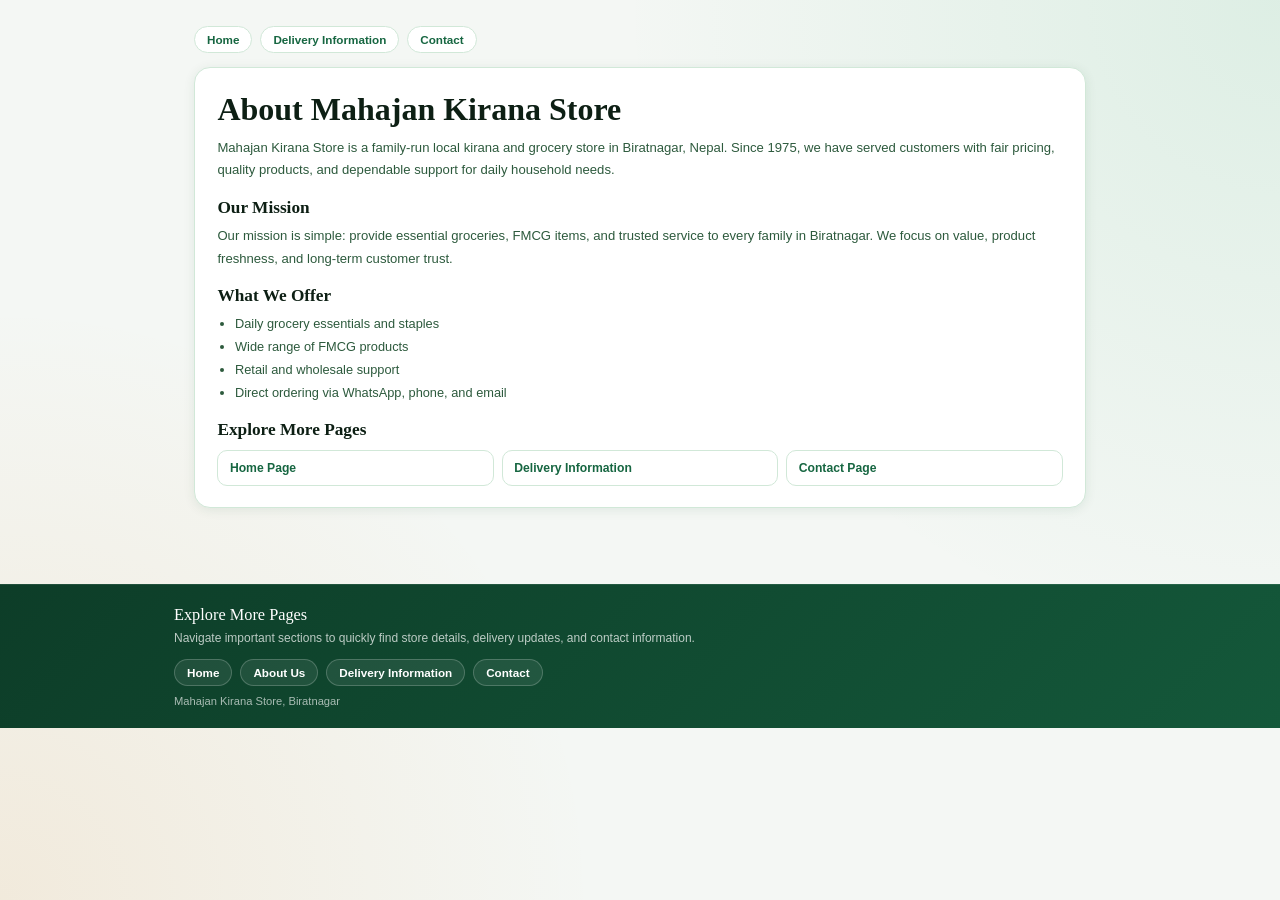
==== about.html @ 669a921e "seo improvement" ====
<!DOCTYPE html>
<html lang="en">
<head>
<meta charset="UTF-8">
<meta name="viewport" content="width=device-width, initial-scale=1.0">
<title>About Mahajan Kirana Store | Trusted Kirana in Biratnagar</title>
<meta name="description" content="Learn about Mahajan Kirana Store in Biratnagar, a trusted family-run kirana shop serving daily grocery and FMCG needs since 1975.">
<meta name="keywords" content="about Mahajan Kirana Store, Biratnagar kirana, family grocery store Nepal, trusted kirana store">
<meta name="robots" content="index,follow">
<link rel="canonical" href="https://kirana-store-web.vercel.app/about.html">
<link rel="stylesheet" href="assets/css/styles.css">
</head>
<body class="info-page">
  <main class="info-shell">
    <div class="info-topnav">
      <a class="info-navlink" href="index.html">Home</a>
      <a class="info-navlink" href="delivery.html">Delivery Information</a>
      <a class="info-navlink" href="contact.html">Contact</a>
    </div>

    <section class="info-card">
      <h1 class="info-h1">About Mahajan Kirana Store</h1>
      <p class="info-copy">Mahajan Kirana Store is a family-run local kirana and grocery store in Biratnagar, Nepal. Since 1975, we have served customers with fair pricing, quality products, and dependable support for daily household needs.</p>

      <h2 class="info-h2">Our Mission</h2>
      <p class="info-copy">Our mission is simple: provide essential groceries, FMCG items, and trusted service to every family in Biratnagar. We focus on value, product freshness, and long-term customer trust.</p>

      <h2 class="info-h2">What We Offer</h2>
      <ul class="info-list">
        <li>Daily grocery essentials and staples</li>
        <li>Wide range of FMCG products</li>
        <li>Retail and wholesale support</li>
        <li>Direct ordering via WhatsApp, phone, and email</li>
      </ul>

      <h2 class="info-h2">Explore More Pages</h2>
      <div class="info-links">
        <a class="info-link-card" href="index.html">Home Page</a>
        <a class="info-link-card" href="delivery.html">Delivery Information</a>
        <a class="info-link-card" href="contact.html">Contact Page</a>
      </div>
    </section>
  </main>

  <footer class="site-footer">
    <div class="site-footer-inner">
      <div class="site-footer-title">Explore More Pages</div>
      <div class="site-footer-sub">Navigate important sections to quickly find store details, delivery updates, and contact information.</div>
      <div class="site-footer-links">
        <a class="site-footer-link" href="index.html">Home</a>
        <a class="site-footer-link" href="about.html">About Us</a>
        <a class="site-footer-link" href="delivery.html">Delivery Information</a>
        <a class="site-footer-link" href="contact.html">Contact</a>
      </div>
      <div class="site-footer-copy">Mahajan Kirana Store, Biratnagar</div>
    </div>
  </footer>
</body>
</html>
---- assets/css/styles.css ----
﻿  * {
    margin: 0;
    padding: 0;
    box-sizing: border-box
  }

  :root {
    --g1: #0A4A2F;
    --g2: #166641;
    --g3: #1e8a55;
    --amber: #D97706;
    --amber-l: #FEF3C7;
    --amber-d: #92400E;
    --red: #DC2626;
    --red-l: #FEF2F2;
    --bg: #F4F7F4;
    --bg2: #FFFFFF;
    --bg3: #EBF2EB;
    --t1: #0D1F14;
    --t2: #2D5A3D;
    --t3: #6B9A7A;
    --t4: #A8C5B0;
    --bdr: #D1E8D8;
    --r: 14px;
    --r2: 10px;
    --r3: 7px;
    --sh: 0 2px 12px rgba(10, 74, 47, 0.09);
    --sh2: 0 8px 28px rgba(10, 74, 47, 0.16);
  }

  body {
    font-family: 'Sora', sans-serif;
    background: var(--bg);
    color: var(--t1);
    min-height: 100vh;
    overflow-x: hidden;
    font-size: 14px;
  }

  /* SCROLLBAR */
  ::-webkit-scrollbar {
    width: 3px;
    height: 3px
  }

  ::-webkit-scrollbar-thumb {
    background: var(--bdr);
    border-radius: 99px
  }

  /* ===== NAV ===== */
  #nav {
    position: sticky;
    top: 0;
    z-index: 200;
    background: var(--bg2);
    border-bottom: 1px solid var(--bdr);
    height: 58px;
    display: flex;
    align-items: center;
    padding: 0 20px;
    gap: 12px;
    box-shadow: var(--sh)
  }

  .logo-wrap {
    display: flex;
    align-items: center;
    gap: 10px;
    cursor: pointer;
    flex-shrink: 0
  }

  .logo-sq {
    width: 36px;
    height: 36px;
    border-radius: 10px;
    background: linear-gradient(135deg, var(--g1), var(--g3));
    display: flex;
    align-items: center;
    justify-content: center;
    font-size: 17px
  }

  .logo-name {
    font-family: 'Playfair Display', serif;
    font-size: 1rem;
    font-weight: 700;
    color: var(--g1);
    line-height: 1.1
  }

  .logo-tag {
    font-size: 0.6rem;
    font-weight: 500;
    color: var(--t3);
    letter-spacing: 0.07em;
    text-transform: uppercase
  }

  .nav-sep {
    width: 1px;
    height: 28px;
    background: var(--bdr);
    flex-shrink: 0
  }

  .nav-tabs {
    display: flex;
    gap: 2px;
    flex: 1
  }

  .ntab {
    padding: 6px 13px;
    border-radius: 8px;
    border: none;
    background: none;
    font-family: 'Sora', sans-serif;
    font-size: 0.8rem;
    font-weight: 500;
    color: var(--t3);
    cursor: pointer;
    transition: all .16s;
    white-space: nowrap
  }

  .ntab:hover {
    background: var(--bg3);
    color: var(--t2)
  }

  .ntab.on {
    background: var(--bg3);
    color: var(--g1);
    font-weight: 600
  }

  .nav-r {
    display: flex;
    align-items: center;
    gap: 8px;
    margin-left: auto;
    flex-shrink: 0
  }

  .search-pill {
    display: flex;
    align-items: center;
    gap: 7px;
    background: var(--bg);
    border: 1px solid var(--bdr);
    border-radius: 999px;
    padding: 5px 14px;
    font-size: 0.78rem;
    color: var(--t3);
    cursor: pointer;
    transition: border .15s;
    min-width: 160px
  }

  .search-pill:hover {
    border-color: var(--g2)
  }

  .search-pill input {
    border: none;
    background: none;
    font-family: 'Sora', sans-serif;
    font-size: 0.78rem;
    color: var(--t1);
    width: 100%;
    outline: none
  }

  .search-pill input::placeholder {
    color: var(--t4)
  }

  .cartbtn {
    display: flex;
    align-items: center;
    gap: 7px;
    background: var(--g1);
    color: #fff;
    border: none;
    border-radius: 10px;
    padding: 8px 15px;
    font-family: 'Sora', sans-serif;
    font-size: 0.8rem;
    font-weight: 600;
    cursor: pointer;
    transition: all .16s;
    position: relative
  }

  .cartbtn:hover {
    background: var(--g2);
    transform: translateY(-1px)
  }

  .cbadge {
    background: var(--amber);
    color: #1a1a1a;
    border-radius: 999px;
    padding: 1px 7px;
    font-size: 0.68rem;
    font-weight: 700;
    min-width: 20px;
    text-align: center;
    line-height: 16px
  }

  /* ===== PAGES ===== */
  .pg {
    display: none
  }

  .pg.on {
    display: block;
    animation: pgIn .28s ease
  }

  @keyframes pgIn {
    from {
      opacity: 0;
      transform: translateY(5px)
    }

    to {
      opacity: 1;
      transform: translateY(0)
    }
  }

  /* ===== HERO ===== */
  .hero {
    background: linear-gradient(145deg, var(--g1) 0%, var(--g2) 45%, #25a865 100%);
    padding: 2.8rem 1.5rem 2.2rem;
    position: relative;
    overflow: hidden
  }

  .hero::after {
    content: '';
    position: absolute;
    right: -60px;
    top: -60px;
    width: 320px;
    height: 320px;
    border-radius: 50%;
    background: rgba(255, 255, 255, 0.04);
    pointer-events: none
  }

  .hero::before {
    content: '';
    position: absolute;
    right: 80px;
    bottom: -40px;
    width: 180px;
    height: 180px;
    border-radius: 50%;
    background: rgba(255, 255, 255, 0.03);
    pointer-events: none
  }

  .hero-inner {
    position: relative;
    max-width: 680px
  }

  .hero-pill {
    display: inline-flex;
    align-items: center;
    gap: 5px;
    background: rgba(255, 255, 255, 0.15);
    border: 1px solid rgba(255, 255, 255, 0.25);
    border-radius: 999px;
    padding: 3px 12px;
    font-size: 0.7rem;
    font-weight: 600;
    color: #fff;
    margin-bottom: .9rem;
    letter-spacing: .05em
  }

  .hero h1 {
    font-family: 'Playfair Display', serif;
    font-size: clamp(1.6rem, 3.5vw, 2.4rem);
    color: #fff;
    line-height: 1.2;
    margin-bottom: .5rem
  }

  .hero h1 i {
    font-style: italic;
    color: #90e8b8
  }

  .hero p {
    color: rgba(255, 255, 255, .75);
    font-size: .85rem;
    line-height: 1.65;
    margin-bottom: 1.4rem;
    max-width: 480px
  }

  .hero-btns {
    display: flex;
    gap: 8px;
    flex-wrap: wrap
  }

  .hbtn {
    padding: 9px 20px;
    border-radius: 9px;
    font-family: 'Sora', sans-serif;
    font-size: .82rem;
    font-weight: 600;
    cursor: pointer;
    border: none;
    transition: all .16s
  }

  .hbtn-p {
    background: #fff;
    color: var(--g1)
  }

  .hbtn-p:hover {
    background: var(--amber-l);
    transform: translateY(-1px)
  }

  .hbtn-s {
    background: transparent;
    color: #fff;
    border: 1.5px solid rgba(255, 255, 255, .4)
  }

  .hbtn-s:hover {
    background: rgba(255, 255, 255, .12)
  }

  .hero-stats {
    display: flex;
    gap: 1.8rem;
    margin-top: 1.8rem;
    flex-wrap: wrap
  }

  .hstat-n {
    font-size: 1.2rem;
    font-weight: 700;
    color: #fff
  }

  .hstat-l {
    font-size: .68rem;
    color: rgba(255, 255, 255, .6);
    margin-top: 1px;
    font-weight: 500
  }

  /* PROMO TICKER */
  .ticker {
    background: var(--amber);
    padding: .55rem 1.5rem;
    display: flex;
    align-items: center;
    gap: .5rem;
    overflow: hidden
  }

  .ticker-track {
    display: flex;
    gap: 2rem;
    animation: tick 22s linear infinite;
    white-space: nowrap
  }

  @keyframes tick {
    0% {
      transform: translateX(0)
    }

    100% {
      transform: translateX(-50%)
    }
  }

  .ticker-item {
    display: flex;
    align-items: center;
    gap: 6px;
    font-size: .76rem;
    font-weight: 600;
    color: #1a1a1a
  }

  .ticker-sep {
    color: rgba(0, 0, 0, .3);
    font-size: .65rem
  }

  /* SECTION */
  .sec {
    padding: 1.6rem 1.5rem
  }

  .sec-hd {
    display: flex;
    align-items: center;
    justify-content: space-between;
    margin-bottom: 1.1rem
  }

  .sec-title {
    font-family: 'Playfair Display', serif;
    font-size: 1.2rem;
    font-weight: 700;
    color: var(--t1)
  }

  .sec-title span {
    color: var(--g2)
  }

  .sec-link {
    font-size: .76rem;
    font-weight: 600;
    color: var(--g2);
    cursor: pointer;
    padding: 4px 9px;
    border-radius: 6px;
    transition: background .14s
  }

  .sec-link:hover {
    background: var(--bg3)
  }

  /* CATEGORY CHIPS */
  .cat-row {
    display: flex;
    gap: 7px;
    overflow-x: auto;
    padding-bottom: 4px;
    scrollbar-width: none;
    -ms-overflow-style: none;
    margin-bottom: 1.2rem
  }

  .cat-row::-webkit-scrollbar {
    display: none
  }

  .cchip {
    display: flex;
    align-items: center;
    gap: 6px;
    padding: 6px 14px;
    border-radius: 999px;
    border: 1.5px solid var(--bdr);
    background: var(--bg2);
    font-size: .76rem;
    font-weight: 600;
    color: var(--t2);
    cursor: pointer;
    transition: all .15s;
    white-space: nowrap;
    flex-shrink: 0
  }

  .cchip:hover {
    border-color: var(--g2);
    color: var(--g1);
    background: var(--bg3)
  }

  .cchip.on {
    border-color: var(--g1);
    background: var(--g1);
    color: #fff
  }

  .cchip-icon {
    font-size: .95rem
  }

  /* PRODUCT GRID */
  .pgrid {
    display: grid;
    grid-template-columns: repeat(auto-fill, minmax(148px, 1fr));
    gap: 11px
  }

  .pcard {
    background: var(--bg2);
    border: 1px solid var(--bdr);
    border-radius: var(--r);
    overflow: hidden;
    cursor: pointer;
    transition: all .2s;
    position: relative
  }

  .pcard:hover {
    transform: translateY(-3px);
    box-shadow: var(--sh2);
    border-color: var(--g3)
  }

  .pcard-img {
    width: 100%;
    aspect-ratio: 1/1;
    background: linear-gradient(135deg, var(--bg3), var(--bg));
    display: flex;
    align-items: center;
    justify-content: center;
    font-size: 2.8rem;
    position: relative
  }

  .pbadge {
    position: absolute;
    top: 7px;
    left: 7px;
    border-radius: 999px;
    padding: 2px 8px;
    font-size: .63rem;
    font-weight: 700;
    line-height: 1.4
  }

  .pbadge-sale {
    background: var(--red);
    color: #fff
  }

  .pbadge-new {
    background: var(--g1);
    color: #fff
  }

  .pbadge-hot {
    background: var(--amber);
    color: #1a1a1a
  }

  .pbadge-fresh {
    background: #0891b2;
    color: #fff
  }

  .pcard-body {
    padding: .65rem .75rem
  }

  .pcard-name {
    font-size: .8rem;
    font-weight: 600;
    color: var(--t1);
    margin-bottom: 2px;
    line-height: 1.3
  }

  .pcard-brand {
    font-size: .68rem;
    color: var(--g2);
    font-weight: 600;
    margin-bottom: 3px
  }

  .pcard-unit {
    font-size: .68rem;
    color: var(--t3);
    margin-bottom: .3rem
  }

  .pcard-wholesale {
    font-size: .66rem;
    color: var(--amber-d);
    font-weight: 600;
    margin-bottom: .45rem
  }

  .pcard-bot {
    display: flex;
    align-items: center;
    justify-content: space-between
  }

  .pcard-price {
    font-size: .9rem;
    font-weight: 700;
    color: var(--g1)
  }

  .pcard-old {
    font-size: .68rem;
    color: var(--t4);
    text-decoration: line-through;
    margin-left: 3px
  }

  .addbtn {
    width: 27px;
    height: 27px;
    border-radius: 7px;
    background: var(--g1);
    border: none;
    color: #fff;
    font-size: 1.1rem;
    cursor: pointer;
    display: flex;
    align-items: center;
    justify-content: center;
    transition: all .15s;
    line-height: 1;
    flex-shrink: 0
  }

  .addbtn:hover {
    background: var(--g2);
    transform: scale(1.1)
  }

  .addbtn:active {
    transform: scale(.92)
  }

  .qctrl {
    display: flex;
    align-items: center;
    gap: 4px;
    flex-shrink: 0
  }

  .qbtn {
    width: 25px;
    height: 25px;
    border-radius: 6px;
    border: 1px solid var(--bdr);
    background: var(--bg);
    cursor: pointer;
    font-size: .85rem;
    font-weight: 700;
    color: var(--t1);
    font-family: 'Sora', sans-serif;
    transition: all .14s;
    line-height: 1
  }

  .qbtn:hover {
    background: var(--bg3);
    border-color: var(--g3)
  }

  .qnum {
    font-size: .8rem;
    font-weight: 700;
    min-width: 17px;
    text-align: center;
    color: var(--g1)
  }

  /* EMPTY STATE */
  .empty-state {
    text-align: center;
    padding: 3rem 1rem;
    color: var(--t3)
  }

  .empty-icon {
    font-size: 2.8rem;
    margin-bottom: .5rem
  }

  .pricing-note {
    background: var(--amber-l);
    border: 1px solid #f5d58f;
    color: var(--amber-d);
    border-radius: 10px;
    padding: .75rem .9rem;
    font-size: .73rem;
    line-height: 1.55;
    margin-bottom: 1rem
  }

  .site-notice {
    background: linear-gradient(135deg, var(--bg2), var(--bg3));
    border: 1px solid var(--bdr);
    color: var(--t2);
    border-radius: 12px;
    padding: .9rem 1rem;
    margin: 1rem 1.5rem 0;
    line-height: 1.6;
    font-size: .78rem;
    box-shadow: var(--sh);
  }

  .site-notice strong {
    font-size: .8rem;
    color: var(--g1);
  }

  /* ===== CART DRAWER ===== */
  .overlay {
    position: fixed;
    inset: 0;
    background: rgba(0, 0, 0, .42);
    z-index: 400;
    opacity: 0;
    pointer-events: none;
    transition: opacity .25s
  }

  .overlay.on {
    opacity: 1;
    pointer-events: all
  }

  .drawer {
    position: fixed;
    right: 0;
    top: 0;
    bottom: 0;
    width: min(420px, 100vw);
    background: var(--bg2);
    z-index: 401;
    transform: translateX(100%);
    transition: transform .3s cubic-bezier(.4, 0, .2, 1);
    display: flex;
    flex-direction: column;
    box-shadow: -6px 0 30px rgba(0, 0, 0, .14)
  }

  .drawer.on {
    transform: translateX(0)
  }

  .dr-head {
    padding: 1.1rem 1.4rem;
    border-bottom: 1px solid var(--bdr);
    display: flex;
    align-items: center;
    justify-content: space-between
  }

  .dr-head h2 {
    font-family: 'Playfair Display', serif;
    font-size: 1.05rem;
    font-weight: 700;
    display: flex;
    align-items: center;
    gap: 7px
  }

  .dr-close {
    width: 30px;
    height: 30px;
    border-radius: 7px;
    border: 1px solid var(--bdr);
    background: none;
    cursor: pointer;
    font-size: 1rem;
    color: var(--t2);
    transition: all .14s;
    display: flex;
    align-items: center;
    justify-content: center
  }

  .dr-close:hover {
    background: var(--bg3)
  }

  .dr-body {
    flex: 1;
    overflow-y: auto;
    padding: 1rem 1.4rem
  }

  .ci {
    display: flex;
    gap: 10px;
    align-items: center;
    padding: 10px 0;
    border-bottom: 1px solid var(--bdr)
  }

  .ci:last-child {
    border: none
  }

  .ci-img {
    width: 46px;
    height: 46px;
    border-radius: 10px;
    background: var(--bg3);
    display: flex;
    align-items: center;
    justify-content: center;
    font-size: 1.6rem;
    flex-shrink: 0
  }

  .ci-info {
    flex: 1;
    min-width: 0
  }

  .ci-name {
    font-size: .8rem;
    font-weight: 600;
    color: var(--t1);
    white-space: nowrap;
    overflow: hidden;
    text-overflow: ellipsis
  }

  .ci-price {
    font-size: .75rem;
    color: var(--g2);
    font-weight: 600;
    margin-top: 2px
  }

  .ci-del {
    background: none;
    border: none;
    cursor: pointer;
    color: var(--t4);
    font-size: .9rem;
    padding: 4px;
    border-radius: 5px;
    transition: color .14s;
    flex-shrink: 0
  }

  .ci-del:hover {
    color: var(--red)
  }

  .dr-foot {
    padding: 1.1rem 1.4rem;
    border-top: 1px solid var(--bdr);
    background: var(--bg2)
  }

  .dr-subtotal {
    display: flex;
    justify-content: space-between;
    align-items: center;
    margin-bottom: .4rem
  }

  .dr-subtotal-label {
    font-size: .78rem;
    color: var(--t3)
  }

  .dr-subtotal-val {
    font-size: 1rem;
    font-weight: 700;
    color: var(--g1)
  }

  .dr-delivery {
    font-size: .72rem;
    color: var(--t3);
    margin-bottom: 1rem;
    text-align: right
  }

  .dr-delivery.free {
    color: var(--g2);
    font-weight: 600
  }

  .order-section-label {
    font-size: .7rem;
    font-weight: 600;
    color: var(--t3);
    text-transform: uppercase;
    letter-spacing: .07em;
    margin-bottom: .55rem
  }

  .obtn {
    width: 100%;
    padding: 11px;
    border-radius: 10px;
    font-family: 'Sora', sans-serif;
    font-size: .83rem;
    font-weight: 700;
    cursor: pointer;
    border: none;
    display: flex;
    align-items: center;
    justify-content: center;
    gap: 8px;
    transition: all .17s;
    margin-bottom: 7px
  }

  .obtn-wa {
    background: #25D366;
    color: #fff
  }

  .obtn-wa:hover {
    background: #1ab956;
    transform: translateY(-1px)
  }

  .obtn-gm {
    background: var(--bg);
    border: 1.5px solid var(--bdr);
    color: var(--t1)
  }

  .obtn-gm:hover {
    border-color: var(--g2);
    color: var(--g1);
    background: var(--bg3);
    transform: translateY(-1px)
  }

  .obtn-ph {
    background: var(--g1);
    color: #fff
  }

  .obtn-ph:hover {
    background: var(--g2);
    transform: translateY(-1px)
  }

  .dr-note {
    font-size: .68rem;
    color: var(--t4);
    text-align: center;
    margin-top: .4rem;
    line-height: 1.5
  }

  /* ===== CONTACT PAGE ===== */
  .contact-wrap {
    max-width: 660px;
    margin: 0 auto;
    padding: 1.6rem 1.5rem
  }

  .ccard {
    background: var(--bg2);
    border: 1px solid var(--bdr);
    border-radius: var(--r);
    padding: 1.2rem 1.4rem;
    margin-bottom: 1rem;
    box-shadow: var(--sh)
  }

  .ccard-title {
    font-family: 'Playfair Display', serif;
    font-size: 1rem;
    font-weight: 700;
    margin-bottom: .9rem;
    color: var(--t1)
  }

  .cinfo-row {
    display: flex;
    align-items: flex-start;
    gap: 10px;
    padding: 8px 0;
    border-bottom: 1px solid var(--bdr)
  }

  .cinfo-row:last-child {
    border: none
  }

  .cinfo-ic {
    width: 33px;
    height: 33px;
    border-radius: 8px;
    background: var(--bg3);
    display: flex;
    align-items: center;
    justify-content: center;
    font-size: .95rem;
    flex-shrink: 0;
    margin-top: 1px
  }

  .cinfo-lbl {
    font-size: .67rem;
    color: var(--t3);
    font-weight: 500;
    margin-bottom: 2px;
    text-transform: uppercase;
    letter-spacing: .06em
  }

  .cinfo-val {
    font-size: .83rem;
    font-weight: 600;
    color: var(--t1)
  }

  .map-box {
    border-radius: 10px;
    height: 220px;
    overflow: hidden;
    border: 1px solid var(--bdr);
    margin-bottom: 1rem;
    transition: all .16s;
    background: var(--bg3)
  }

  .map-box:hover {
    border-color: var(--g2);
    box-shadow: var(--sh)
  }

  .map-frame {
    width: 100%;
    height: 100%;
    border: 0;
    display: block
  }

  .cbtn-row {
    display: flex;
    gap: 8px;
    flex-wrap: wrap
  }

  .cbtn {
    flex: 1;
    padding: 10px 12px;
    border-radius: 9px;
    font-family: 'Sora', sans-serif;
    font-size: .8rem;
    font-weight: 600;
    cursor: pointer;
    border: none;
    transition: all .16s;
    display: flex;
    align-items: center;
    justify-content: center;
    gap: 6px;
    min-width: 130px
  }

  .cbtn-wa {
    background: #25D366;
    color: #fff
  }

  .cbtn-wa:hover {
    background: #1ab956
  }

  .cbtn-call {
    background: var(--g1);
    color: #fff
  }

  .cbtn-call:hover {
    background: var(--g2)
  }

  .cbtn-mail {
    background: var(--bg);
    border: 1.5px solid var(--bdr);
    color: var(--t1)
  }

  .cbtn-mail:hover {
    border-color: var(--g2);
    color: var(--g1)
  }

  .cbtn-map {
    background: var(--amber);
    color: #1a1a1a
  }

  .cbtn-map:hover {
    background: #ea9a20
  }

  /* ===== ABOUT PAGE ===== */
  .about-page {
    max-width: 900px;
    margin: 0 auto;
    padding: 1.6rem 1.5rem
  }

  .about-hero-card {
    background: linear-gradient(145deg, var(--g1) 0%, var(--g2) 45%, #25a865 100%);
    color: #fff;
    border-radius: 18px;
    padding: 1.8rem 1.5rem;
    box-shadow: var(--sh2);
    position: relative;
    overflow: hidden;
    margin-bottom: 1rem
  }

  .about-hero-card::before,
  .about-hero-card::after {
    content: '';
    position: absolute;
    border-radius: 50%;
    background: rgba(255, 255, 255, .05)
  }

  .about-hero-card::before {
    width: 260px;
    height: 260px;
    top: -120px;
    right: -90px
  }

  .about-hero-card::after {
    width: 170px;
    height: 170px;
    bottom: -80px;
    left: -40px
  }

  .about-hero-card>* {
    position: relative
  }

  .about-kicker {
    display: inline-flex;
    align-items: center;
    gap: 6px;
    background: rgba(255, 255, 255, .14);
    border: 1px solid rgba(255, 255, 255, .24);
    border-radius: 999px;
    padding: 4px 12px;
    font-size: .68rem;
    font-weight: 700;
    letter-spacing: .08em;
    text-transform: uppercase;
    margin-bottom: .85rem
  }

  .about-main-title {
    font-family: 'Playfair Display', serif;
    font-size: clamp(1.8rem, 4vw, 2.5rem);
    line-height: 1.18;
    margin-bottom: .7rem
  }

  .about-main-title em {
    color: #90e8b8;
    font-style: italic
  }

  .about-hero-copy {
    max-width: 620px;
    font-size: .84rem;
    line-height: 1.7;
    color: rgba(255, 255, 255, .78);
    margin-bottom: 1rem
  }

  .about-pill-row {
    display: flex;
    gap: 8px;
    flex-wrap: wrap
  }

  .about-pill {
    background: rgba(255, 255, 255, .12);
    border: 1px solid rgba(255, 255, 255, .18);
    border-radius: 12px;
    padding: .55rem .85rem;
    font-size: .74rem;
    font-weight: 600
  }

  .about-grid {
    display: grid;
    gap: 12px;
    grid-template-columns: repeat(2, minmax(0, 1fr));
    margin-bottom: 1rem
  }

  .about-grid.three {
    grid-template-columns: repeat(3, minmax(0, 1fr))
  }

  .about-card-copy {
    font-size: .8rem;
    color: var(--t2);
    line-height: 1.7
  }

  .about-card-copy p {
    margin-bottom: .8rem
  }

  .about-card-copy p:last-child {
    margin-bottom: 0
  }

  .about-highlight {
    background: var(--bg3);
    border-left: 3px solid var(--g2);
    border-radius: 0 8px 8px 0;
    padding: .7rem .9rem;
    font-size: .78rem;
    font-weight: 600;
    color: var(--g1);
    margin: .9rem 0
  }

  .about-timeline {
    display: grid;
    gap: .95rem
  }

  .about-line {
    padding-left: .95rem;
    border-left: 3px solid var(--bdr)
  }

  .about-line-year {
    font-size: .68rem;
    font-weight: 700;
    text-transform: uppercase;
    letter-spacing: .08em;
    color: var(--g2);
    margin-bottom: 3px
  }

  .about-line-title {
    font-size: .87rem;
    font-weight: 700;
    color: var(--t1);
    margin-bottom: 3px
  }

  .about-line-copy {
    font-size: .76rem;
    color: var(--t3);
    line-height: 1.55
  }

  .about-person {
    background: var(--bg2);
    border: 1px solid var(--bdr);
    border-radius: 14px;
    padding: 1rem;
    box-shadow: var(--sh)
  }

  .about-person-tag {
    display: inline-block;
    background: var(--bg3);
    color: var(--g1);
    border-radius: 999px;
    padding: 3px 8px;
    font-size: .62rem;
    font-weight: 700;
    text-transform: uppercase;
    letter-spacing: .07em;
    margin-bottom: .7rem
  }

  .about-person-name {
    font-family: 'Playfair Display', serif;
    font-size: 1rem;
    font-weight: 700;
    color: var(--t1);
    margin-bottom: 2px
  }

  .about-person-role {
    font-size: .73rem;
    color: var(--t3);
    margin-bottom: .55rem
  }

  .about-person-desc {
    font-size: .74rem;
    color: var(--t2);
    line-height: 1.55
  }

  .about-value {
    background: var(--bg2);
    border: 1px solid var(--bdr);
    border-radius: 14px;
    padding: 1rem;
    box-shadow: var(--sh)
  }

  .about-value-title {
    font-size: .84rem;
    font-weight: 700;
    color: var(--t1);
    margin-bottom: .25rem
  }

  .about-value-desc {
    font-size: .74rem;
    color: var(--t3);
    line-height: 1.5
  }

  .about-quote {
    background: linear-gradient(135deg, var(--g1), var(--g3));
    color: #fff;
    text-align: center
  }

  .about-quote-text {
    font-family: 'Playfair Display', serif;
    font-size: 1.35rem;
    font-style: italic;
    margin-bottom: .4rem
  }

  .about-quote-text em {
    color: #90e8b8
  }

  .about-quote-by {
    font-size: .74rem;
    color: rgba(255, 255, 255, .74)
  }

  /* TOAST */
  .toast {
    position: fixed;
    bottom: 22px;
    left: 50%;
    transform: translateX(-50%) translateY(70px);
    background: var(--t1);
    color: #fff;
    padding: 9px 18px;
    border-radius: 9px;
    font-size: .78rem;
    font-weight: 600;
    z-index: 999;
    transition: transform .28s cubic-bezier(.4, 0, .2, 1);
    pointer-events: none;
    white-space: nowrap;
    max-width: 90vw;
    text-align: center
  }

  .toast.on {
    transform: translateX(-50%) translateY(0)
  }

  /* ORDER CONFIRM MODAL */
  .modal-wrap {
    position: fixed;
    inset: 0;
    background: rgba(0, 0, 0, .5);
    z-index: 500;
    display: none;
    align-items: center;
    justify-content: center;
    padding: 1rem
  }

  .modal-wrap.on {
    display: flex
  }

  .modal {
    background: var(--bg2);
    border-radius: var(--r);
    padding: 1.6rem;
    max-width: 400px;
    width: 100%;
    box-shadow: 0 20px 60px rgba(0, 0, 0, .2);
    animation: modalIn .25s ease
  }

  @keyframes modalIn {
    from {
      opacity: 0;
      transform: scale(.95)
    }

    to {
      opacity: 1;
      transform: scale(1)
    }
  }

  .modal-icon {
    font-size: 2.4rem;
    margin-bottom: .6rem;
    text-align: center
  }

  .modal-title {
    font-family: 'Playfair Display', serif;
    font-size: 1.1rem;
    font-weight: 700;
    text-align: center;
    margin-bottom: .4rem;
    color: var(--g1)
  }

  .modal-sub {
    font-size: .78rem;
    color: var(--t3);
    text-align: center;
    margin-bottom: 1rem;
    line-height: 1.55
  }

  .modal-order-id {
    background: var(--bg3);
    border: 1px solid var(--bdr);
    border-radius: 8px;
    padding: .6rem 1rem;
    font-size: .8rem;
    font-weight: 600;
    color: var(--g1);
    text-align: center;
    margin-bottom: 1rem;
    font-family: monospace;
    letter-spacing: .05em
  }

  .modal-btns {
    display: flex;
    flex-direction: column;
    gap: 7px
  }

  .modal-btn {
    width: 100%;
    padding: 11px;
    border-radius: 9px;
    font-family: 'Sora', sans-serif;
    font-size: .83rem;
    font-weight: 700;
    cursor: pointer;
    border: none;
    transition: all .16s;
    display: flex;
    align-items: center;
    justify-content: center;
    gap: 8px
  }

  .modal-btn-wa {
    background: #25D366;
    color: #fff
  }

  .modal-btn-wa:hover {
    background: #1ab956
  }

  .modal-btn-gm {
    background: #EA4335;
    color: #fff
  }

  .modal-btn-gm:hover {
    background: #c0392b
  }

  .modal-btn-ph {
    background: var(--g1);
    color: #fff
  }

  .modal-btn-ph:hover {
    background: var(--g2)
  }

  .modal-btn-sec {
    background: var(--bg);
    border: 1.5px solid var(--bdr);
    color: var(--t2)
  }

  .modal-btn-sec:hover {
    background: var(--bg3)
  }

  .modal-msg-preview {
    background: var(--bg3);
    border: 1px solid var(--bdr);
    border-radius: 8px;
    padding: .75rem 1rem;
    font-size: .72rem;
    color: var(--t2);
    line-height: 1.6;
    margin-bottom: 1rem;
    max-height: 140px;
    overflow-y: auto;
    white-space: pre-wrap;
    font-family: monospace
  }

  .detail-brand {
    color: var(--g2);
    font-size: .82rem;
    font-weight: 700;
    text-align: center;
    margin-bottom: .25rem
  }

  .detail-meta {
    color: var(--t3);
    font-size: .72rem;
    text-align: center;
    margin-bottom: .9rem
  }

  .detail-desc {
    background: var(--bg3);
    border: 1px solid var(--bdr);
    border-radius: 10px;
    padding: .85rem .95rem;
    font-size: .76rem;
    color: var(--t2);
    line-height: 1.65;
    margin-bottom: 1rem
  }

  .detail-price-grid {
    display: grid;
    grid-template-columns: repeat(2, minmax(0, 1fr));
    gap: 10px;
    margin-bottom: 1rem
  }

  .detail-price-card {
    background: var(--bg);
    border: 1px solid var(--bdr);
    border-radius: 10px;
    padding: .8rem .9rem
  }

  .detail-price-label {
    font-size: .67rem;
    color: var(--t3);
    text-transform: uppercase;
    letter-spacing: .06em;
    margin-bottom: .3rem
  }

  .detail-price-value {
    font-size: .95rem;
    color: var(--g1);
    font-weight: 700
  }

  .info-page {
    min-height: 100vh;
    background:
      radial-gradient(circle at top right, rgba(37, 168, 101, .11), transparent 42%),
      radial-gradient(circle at bottom left, rgba(217, 119, 6, .1), transparent 38%),
      var(--bg);
  }

  .info-shell {
    max-width: 940px;
    margin: 0 auto;
    padding: 1.6rem 1.5rem 2.3rem;
  }

  .info-topnav {
    display: flex;
    flex-wrap: wrap;
    gap: 8px;
    margin-bottom: .9rem;
  }

  .info-navlink {
    display: inline-flex;
    align-items: center;
    gap: 5px;
    text-decoration: none;
    color: var(--g2);
    font-size: .73rem;
    font-weight: 700;
    background: var(--bg2);
    border: 1px solid var(--bdr);
    border-radius: 999px;
    padding: 6px 12px;
    transition: all .15s;
  }

  .info-navlink:hover {
    border-color: var(--g2);
    background: var(--bg3);
    color: var(--g1);
  }

  .info-card {
    background: var(--bg2);
    border: 1px solid var(--bdr);
    border-radius: 16px;
    padding: 1.35rem 1.4rem;
    box-shadow: var(--sh);
    margin-bottom: .95rem;
  }

  .info-h1 {
    font-family: 'Playfair Display', serif;
    margin: 0 0 .55rem;
    font-size: clamp(1.35rem, 2.7vw, 2rem);
    line-height: 1.2;
    color: var(--t1);
  }

  .info-h2 {
    font-family: 'Playfair Display', serif;
    margin: 1rem 0 .45rem;
    font-size: 1.08rem;
    color: var(--t1);
  }

  .info-copy {
    font-size: .82rem;
    color: var(--t2);
    line-height: 1.72;
    margin-bottom: .35rem;
  }

  .info-list {
    margin: .1rem 0 .35rem 1.1rem;
    color: var(--t2);
    font-size: .8rem;
    line-height: 1.78;
  }

  .info-links {
    display: grid;
    grid-template-columns: repeat(auto-fit, minmax(170px, 1fr));
    gap: 8px;
    margin-top: .6rem;
  }

  .info-link-card {
    display: block;
    text-decoration: none;
    color: var(--g2);
    background: var(--bg2);
    border: 1px solid var(--bdr);
    border-radius: 10px;
    padding: .62rem .72rem;
    font-size: .76rem;
    font-weight: 700;
    transition: all .15s;
  }

  .info-link-card:hover {
    border-color: var(--g2);
    background: var(--bg3);
    color: var(--g1);
  }

  .site-footer {
    background: linear-gradient(135deg, #0d3d28, #14583a);
    border-top: 1px solid rgba(255, 255, 255, .08);
    margin-top: 1.5rem;
    color: rgba(255, 255, 255, .85);
  }

  .site-footer-inner {
    max-width: 980px;
    margin: 0 auto;
    padding: 1.25rem 1.5rem 1.35rem;
  }

  .site-footer-title {
    font-family: 'Playfair Display', serif;
    font-size: 1.02rem;
    margin-bottom: .22rem;
    color: #fff;
  }

  .site-footer-sub {
    font-size: .75rem;
    color: rgba(255, 255, 255, .72);
    margin-bottom: .7rem;
    line-height: 1.55;
  }

  .site-footer-links {
    display: flex;
    flex-wrap: wrap;
    gap: 8px;
    margin-bottom: .55rem;
  }

  .site-footer-link {
    text-decoration: none;
    color: #fff;
    background: rgba(255, 255, 255, .08);
    border: 1px solid rgba(255, 255, 255, .2);
    border-radius: 999px;
    padding: 6px 12px;
    font-size: .73rem;
    font-weight: 700;
    transition: all .15s;
  }

  .site-footer-link:hover {
    background: rgba(255, 255, 255, .16);
    border-color: rgba(255, 255, 255, .38);
  }

  .site-footer-copy {
    font-size: .7rem;
    color: rgba(255, 255, 255, .64);
  }

  @media(max-width:860px) {
    #nav {
      height: auto;
      padding: 12px 14px;
      flex-wrap: wrap;
      align-items: stretch;
      gap: 10px
    }

    .nav-sep {
      display: none
    }

    .nav-tabs {
      order: 3;
      flex: 1 1 100%;
      width: 100%;
      justify-content: stretch;
      gap: 8px
    }

    .ntab {
      flex: 1;
      text-align: center;
      padding: 10px 12px
    }

    .nav-r {
      flex: 1 1 100%;
      width: 100%;
      margin-left: 0
    }

    .search-pill {
      flex: 1;
      min-width: 0
    }

    .cartbtn {
      white-space: nowrap
    }

    .hero {
      padding: 2.2rem 1.2rem 2rem
    }

    .hero-inner,
    .contact-wrap,
    .about-page,
    .info-shell {
      max-width: none
    }

    .hero-stats {
      gap: 1rem 1.4rem
    }

    .sec,
    .contact-wrap,
    .about-page,
    .info-shell,
    .site-footer-inner {
      padding-left: 1.2rem;
      padding-right: 1.2rem
    }

    .drawer {
      width: min(100vw, 420px)
    }

    .about-grid.three {
      grid-template-columns: repeat(2, minmax(0, 1fr))
    }
  }

  @media(max-width:600px) {
    body {
      font-size: 13px
    }

    #nav {
      padding: 10px 12px
    }

    .logo-wrap {
      min-width: 0
    }

    .logo-name {
      font-size: .92rem
    }

    .logo-tag {
      font-size: .56rem
    }

    .nav-r {
      gap: 6px
    }

    .search-pill {
      padding: 6px 12px
    }

    .cartbtn {
      padding: 8px 12px
    }

    .hero {
      padding: 1.9rem 1rem 1.7rem
    }

    .hero h1 {
      font-size: 1.75rem
    }

    .hero p {
      font-size: .8rem;
      margin-bottom: 1rem
    }

    .hero-btns {
      flex-direction: column
    }

    .hbtn,
    .cbtn {
      width: 100%
    }

    .hero-stats {
      display: grid;
      grid-template-columns: repeat(2, minmax(0, 1fr));
      gap: .9rem
    }

    .ticker {
      padding: .55rem 1rem
    }

    .sec,
    .contact-wrap,
    .about-page,
    .info-shell,
    .site-footer-inner {
      padding: 1.2rem 1rem
    }

    .sec-hd {
      align-items: flex-start;
      flex-direction: column;
      gap: .45rem
    }

    .pgrid {
      grid-template-columns: repeat(2, minmax(0, 1fr));
      gap: 10px
    }

    .pcard-body {
      padding: .6rem
    }

    .pcard-name {
      font-size: .76rem
    }

    .pcard-price {
      font-size: .84rem
    }

    .qctrl {
      gap: 3px
    }

    .drawer {
      width: 100vw
    }

    .dr-head,
    .dr-body,
    .dr-foot {
      padding-left: 1rem;
      padding-right: 1rem
    }

    .ci {
      align-items: flex-start
    }

    .ci-name {
      white-space: normal
    }

    .ccard {
      padding: 1rem
    }

    .cinfo-row {
      gap: 8px
    }

    .cbtn {
      min-width: 100%
    }

    .modal {
      padding: 1.2rem
    }

    .modal-btns {
      flex-direction: column
    }

    .about-hero-card {
      padding: 1.4rem 1rem
    }

    .about-grid,
    .about-grid.three {
      grid-template-columns: 1fr
    }

    .info-card {
      padding: 1rem;
    }

    .site-footer-links {
      gap: 7px;
    }
  }
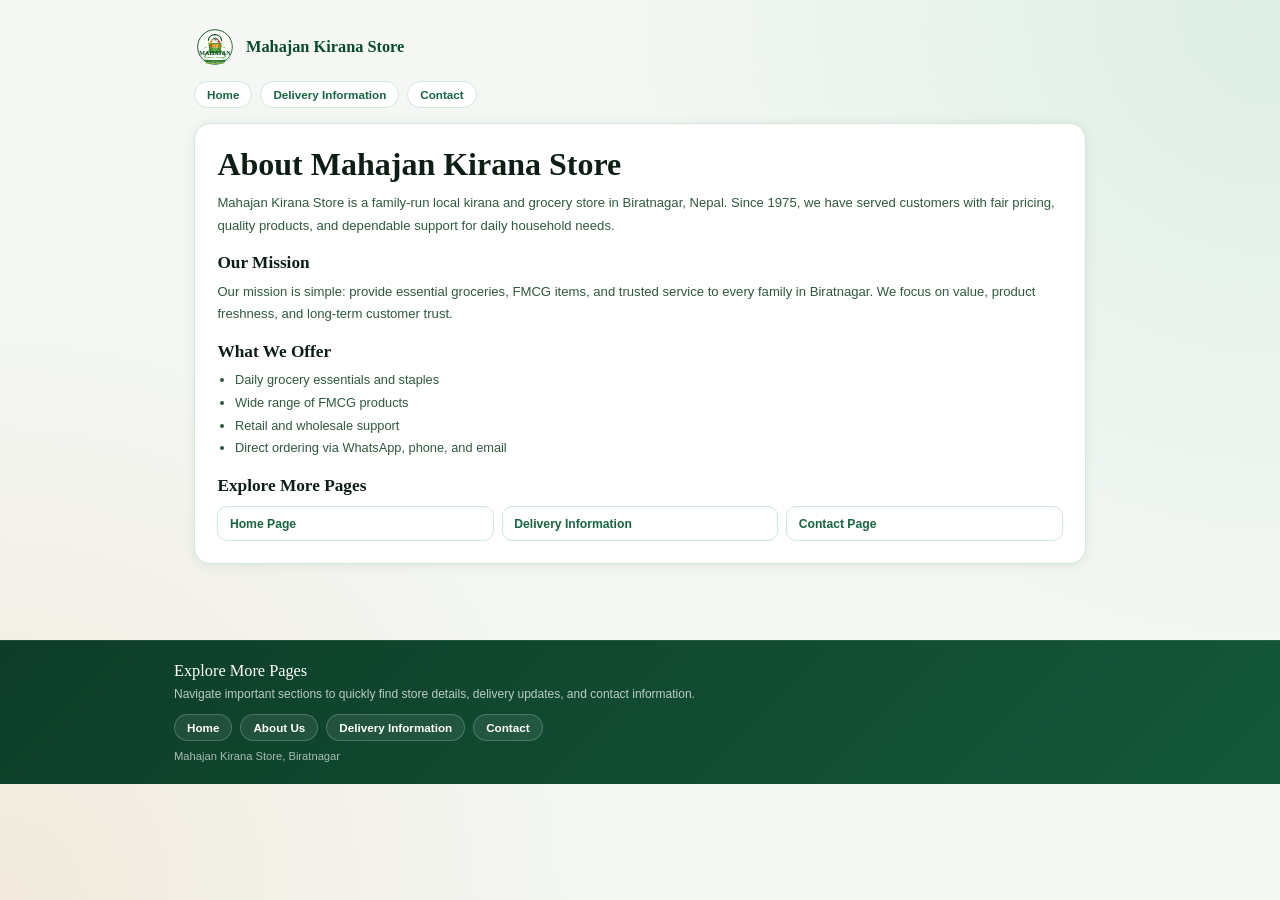
==== commit 70d223f9: "added logo" ====
--- a/about.html
+++ b/about.html
@@ -8,10 +8,16 @@
 <meta name="keywords" content="about Mahajan Kirana Store, Biratnagar kirana, family grocery store Nepal, trusted kirana store">
 <meta name="robots" content="index,follow">
 <link rel="canonical" href="https://kirana-store-web.vercel.app/about.html">
+<link rel="icon" type="image/svg+xml" href="assets/images/mahaajan-logo.svg">
+<link rel="apple-touch-icon" href="assets/images/mahaajan-logo.svg">
 <link rel="stylesheet" href="assets/css/styles.css">
 </head>
 <body class="info-page">
   <main class="info-shell">
+    <a class="info-brand" href="index.html">
+      <span class="logo-sq logo-sq-sm"><img class="logo-img" src="assets/images/mahaajan-logo.svg" alt="Mahajan Kirana Store logo"></span>
+      <span class="info-brand-text">Mahajan Kirana Store</span>
+    </a>
     <div class="info-topnav">
       <a class="info-navlink" href="index.html">Home</a>
       <a class="info-navlink" href="delivery.html">Delivery Information</a>
--- a/assets/css/styles.css
+++ b/assets/css/styles.css
@@ -72,14 +72,24 @@
   }
 
   .logo-sq {
-    width: 36px;
-    height: 36px;
-    border-radius: 10px;
-    background: linear-gradient(135deg, var(--g1), var(--g3));
+    width: 42px;
+    height: 42px;
+    border-radius: 50%;
+    background: transparent;
     display: flex;
     align-items: center;
     justify-content: center;
-    font-size: 17px
+    font-size: 17px;
+    overflow: hidden;
+    padding: 0;
+    flex-shrink: 0
+  }
+
+  .logo-img {
+    width: 100%;
+    height: 100%;
+    display: block;
+    object-fit: contain
   }
 
   .logo-name {
@@ -1581,6 +1591,29 @@
     padding: 1.6rem 1.5rem 2.3rem;
   }
 
+  .info-brand {
+    display: inline-flex;
+    align-items: center;
+    gap: 10px;
+    text-decoration: none;
+    margin-bottom: .85rem;
+  }
+
+  .logo-sq-sm {
+    width: 42px;
+    height: 42px;
+    border-radius: 12px;
+    padding: 3px;
+  }
+
+  .info-brand-text {
+    font-family: 'Playfair Display', serif;
+    font-size: 1.02rem;
+    font-weight: 700;
+    color: var(--g1);
+    line-height: 1.1;
+  }
+
   .info-topnav {
     display: flex;
     flex-wrap: wrap;
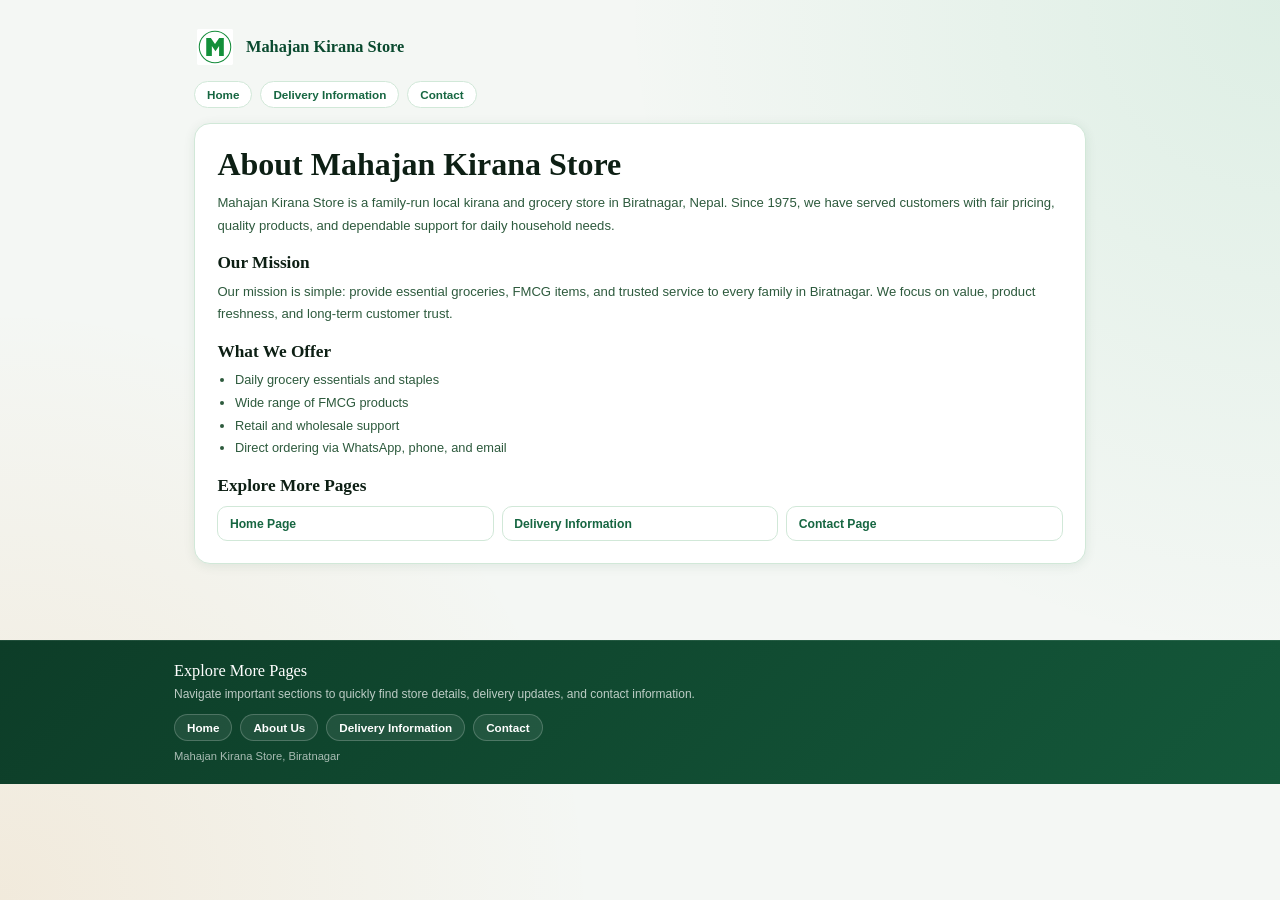
==== commit 06de75d3: "logo updated" ====
--- a/about.html
+++ b/about.html
@@ -9,7 +9,7 @@
 <meta name="robots" content="index,follow">
 <link rel="canonical" href="https://kirana-store-web.vercel.app/about.html">
 <link rel="icon" type="image/svg+xml" href="assets/images/mahaajan-logo.svg">
-<link rel="apple-touch-icon" href="assets/images/mahaajan-logo.svg">
+<link rel="apple-touch-icon" href="assets/images/mahaajan-logo.png">
 <link rel="stylesheet" href="assets/css/styles.css">
 </head>
 <body class="info-page">
